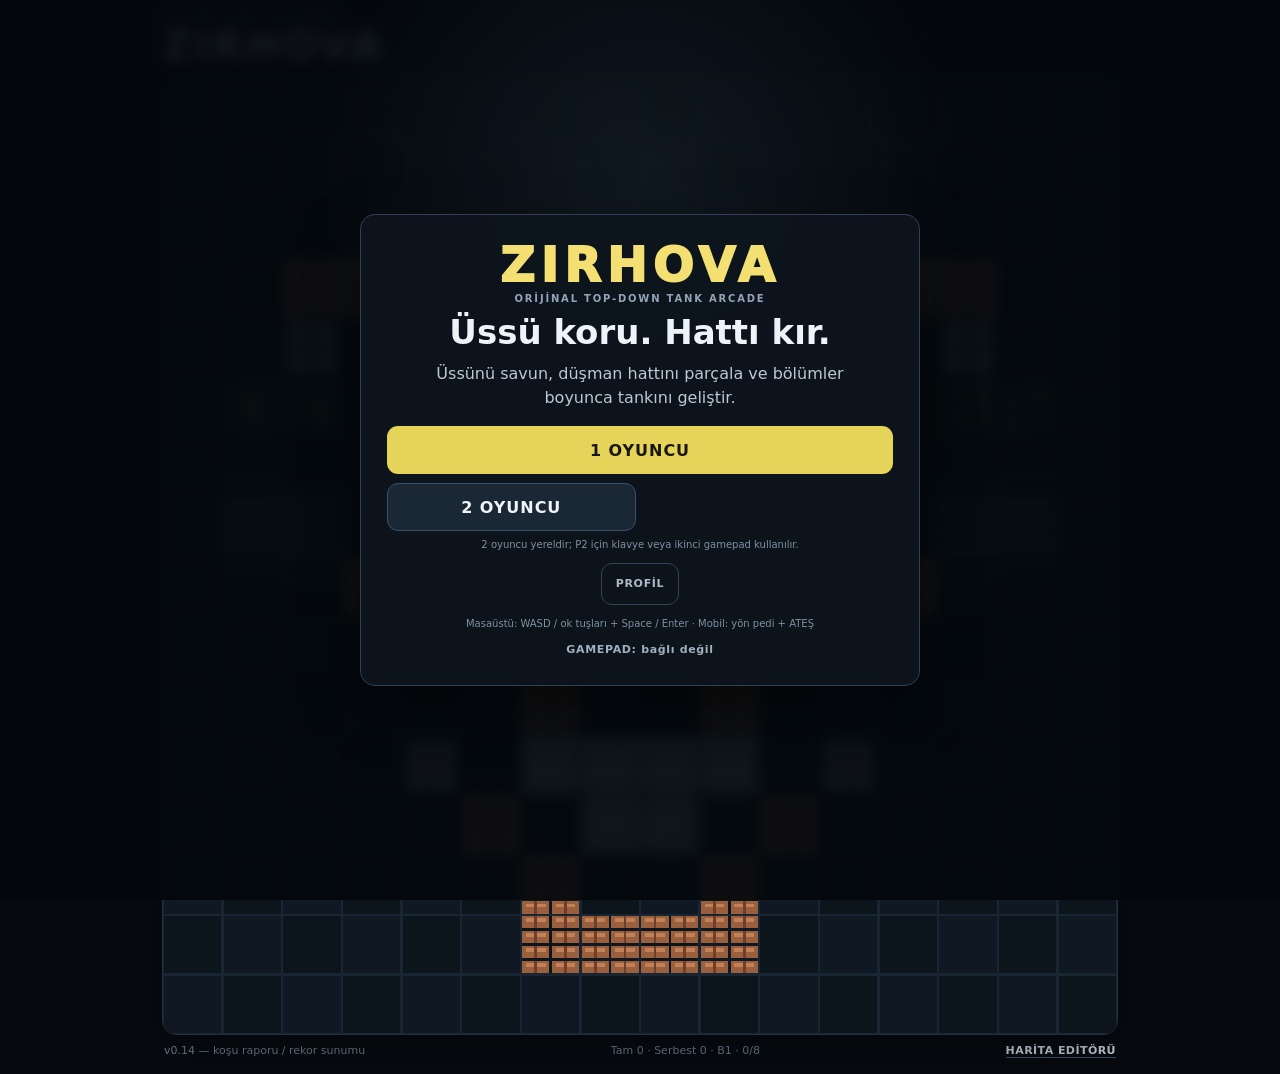
==== index.html @ f687f0d7 "Add v0.14 run report and record summary" ====
<!doctype html>
<html lang="tr">
<head>
  <meta charset="UTF-8" />
  <meta name="viewport" content="width=device-width, initial-scale=1, viewport-fit=cover, user-scalable=no" />
  <meta name="theme-color" content="#0c1117" />
  <meta name="apple-mobile-web-app-capable" content="yes" />
  <meta name="apple-mobile-web-app-status-bar-style" content="black-translucent" />
  <meta name="apple-mobile-web-app-title" content="ZIRHOVA" />
  <title>ZIRHOVA</title>
  <link rel="manifest" href="./manifest.webmanifest" />
  <link rel="apple-touch-icon" href="./icons/apple-touch-icon.png" />
  <link rel="icon" type="image/png" sizes="192x192" href="./icons/icon-192.png" />
  <link rel="stylesheet" href="./styles.css" />
</head>
<body class="menu-open">
  <main class="app-shell">
    <header class="topbar">
      <div>
        <div class="eyebrow">ARCADE TANK SAVUNMASI</div>
        <h1>ZIRHOVA</h1>
      </div>
      <div class="hud" aria-live="polite">
        <span>SKOR <b id="score">0</b></span>
        <span>BÖLÜM <b id="stage">1</b></span>
        <span>DALGA <b id="wave">1/3</b></span>
        <span>CAN <b id="lives">3</b></span>
        <span>ÜS <b id="baseHp">5</b></span>
        <span>KALAN <b id="remaining">0</b></span>
        <span>NAMLU <b id="weaponTier">I</b></span>
        <button id="pauseBtn" class="hud-button" type="button" aria-label="Oyunu duraklat">Ⅱ</button>
      </div>
    </header>

    <section class="game-wrap">
      <canvas id="game" width="768" height="768" aria-label="ZIRHOVA oyun alanı"></canvas>

      <div class="overlay show entry-overlay" id="introOverlay">
        <div class="panel entry-panel">
          <div class="entry-brand">ZIRHOVA</div>
          <div class="kicker">ORİJİNAL TOP-DOWN TANK ARCADE</div>
          <h2>Üssü koru. Hattı kır.</h2>
          <p class="entry-lead">Üssünü savun, düşman hattını parçala ve bölümler boyunca tankını geliştir.</p>

          <div class="entry-primary" aria-label="Ana oyun seçenekleri">
            <button id="continueBtn" hidden>DEVAM</button>
            <button id="startBtn">1 OYUNCU</button>
          </div>

          <p id="checkpointWarning" class="entry-warning" hidden></p>

          <div class="entry-secondary" aria-label="Diğer oyun seçenekleri">
            <button id="coopBtn" class="secondary">2 OYUNCU</button>
            <button id="stageSelectBtn" class="secondary" hidden>BÖLÜM SEÇ</button>
          </div>
          <p class="entry-coop-note">2 oyuncu yereldir; P2 için klavye veya ikinci gamepad kullanılır.</p>

          <div class="entry-tertiary" aria-label="Profil ve kurulum">
            <button id="profileBtn" class="secondary tertiary">PROFİL</button>
            <button id="installBtn" class="secondary tertiary" hidden>TELEFONA YÜKLE</button>
          </div>

          <p class="entry-controls-note">Masaüstü: WASD / ok tuşları + Space / Enter · Mobil: yön pedi + ATEŞ</p>
          <p id="controllerStatus" class="controller-status">GAMEPAD: bağlı değil</p>
          <p id="installHint" class="install-hint" hidden></p>
        </div>
      </div>

      <div class="overlay" id="gameOverOverlay">
        <div class="panel game-over-panel">
          <div class="kicker">KOŞU RAPORU</div>
          <h2 id="gameOverTitle">Görev başarısız</h2>
          <div id="gameOverRunType" class="run-summary-type">TAM KOŞU · 1 OYUNCU</div>
          <div id="gameOverStats" class="run-summary-grid" aria-label="Koşu istatistikleri"></div>
          <div id="gameOverRecord" class="run-record-banner">REKOR</div>
          <p id="gameOverText" class="run-record-context"></p>
          <section id="gameOverUnlocks" class="run-unlocks" hidden aria-labelledby="gameOverUnlocksTitle">
            <h3 id="gameOverUnlocksTitle">Yeni açılanlar</h3>
            <div id="gameOverUnlockList" class="run-unlock-list"></div>
          </section>
          <div class="panel-actions game-over-actions">
            <button id="restartBtn">YENİDEN BAŞLA</button>
            <button id="gameOverProfileBtn" class="secondary">PROFİL</button>
          </div>
        </div>
      </div>

      <div class="overlay" id="upgradeOverlay">
        <div class="panel upgrade-panel">
          <div class="kicker">MODÜL SEÇİMİ</div>
          <h2 id="upgradeTitle">Bölüm tamamlandı</h2>
          <p>Sonraki bölüme geçmeden önce tankını geliştir.</p>
          <div class="upgrade-grid" id="upgradeChoices"></div>
        </div>
      </div>

      <div class="overlay" id="pauseOverlay">
        <div class="panel">
          <div class="kicker">DURAKLATILDI</div>
          <h2>ZIRHOVA</h2>
          <p>Hazır olduğunda savunmaya devam et.</p>
          <button id="resumeBtn">DEVAM ET</button>
        </div>
      </div>

      <div class="overlay" id="profileOverlay">
        <div class="panel profile-panel">
          <div class="kicker">KALICI PROFİL</div>
          <h2>Komuta Kaydı</h2>
          <p class="profile-intro">Tam koşu ve serbest konuşlanma rekorların ayrı tutulur. Başarılar ve kozmetik tank boyaları bu cihazda saklanır; boyalar oynanış gücü vermez.</p>

          <div class="profile-stats" id="profileStats"></div>

          <section class="profile-section" aria-labelledby="skinsTitle">
            <h3 id="skinsTitle">Tank boyaları</h3>
            <div class="skin-grid" id="profileSkins"></div>
          </section>

          <section class="profile-section" aria-labelledby="achievementsTitle">
            <h3 id="achievementsTitle">Başarılar</h3>
            <div class="achievement-grid" id="profileAchievements"></div>
          </section>

          <button id="profileCloseBtn" type="button">KAPAT</button>
        </div>
      </div>

      <div class="overlay" id="stageSelectOverlay">
        <div class="panel stage-select-panel">
          <div class="kicker">KONUŞLANMA NOKTASI</div>
          <h2>Bölüm seç</h2>
          <p>B1 yeni bir tam koşu başlatır. B2 ve sonrası standart teçhizatla başlar ve ayrı serbest konuşlanma rekoruna yazılır.</p>
          <div class="stage-mode-row">
            <button id="stageSelectSoloBtn" type="button" class="secondary selected">1 OYUNCU</button>
            <button id="stageSelectCoopBtn" type="button" class="secondary">2 OYUNCU</button>
          </div>
          <p id="stageSelectModeText" class="stage-mode-text">1 OYUNCU · BÖLÜM SEÇİMİ</p>
          <p id="stageSelectWarning" class="stage-select-warning" hidden></p>
          <div class="stage-select-grid" id="stageSelectGrid"></div>
          <button id="stageSelectCloseBtn" type="button">KAPAT</button>
        </div>
      </div>
    </section>

    <section class="controls" id="touchControls" aria-label="Dokunmatik oyun kontrolleri">
      <div class="direction-pad" id="directionPad" role="application" aria-label="Hareket yönü">
        <span class="dir-cap dir-up" data-dir="up" aria-hidden="true">▲</span>
        <span class="dir-cap dir-left" data-dir="left" aria-hidden="true">◀</span>
        <span class="dir-center" aria-hidden="true"></span>
        <span class="dir-cap dir-right" data-dir="right" aria-hidden="true">▶</span>
        <span class="dir-cap dir-down" data-dir="down" aria-hidden="true">▼</span>
      </div>
      <div class="action-pad">
        <button class="fire" data-action="fire" aria-label="Ateş">
          <span class="fire-dot" aria-hidden="true"></span>
          <span>ATEŞ</span>
        </button>
      </div>
    </section>

    <footer class="footer-note">
      <span>v0.14 — koşu raporu / rekor sunumu</span>
      <span id="bestRun">En iyi: B1 · 0 puan</span>
      <a class="editor-link" href="./editor.html">HARİTA EDİTÖRÜ</a>
    </footer>
  </main>

  <script type="module" src="./src/game.js"></script>
</body>
</html>
---- styles.css ----
:root {
  color-scheme: dark;
  --bg: #070b10;
  --panel: #0f1720;
  --text: #edf4f8;
  --muted: #94a3b8;
  --line: #223041;
  --accent: #e6d35a;
}

* { box-sizing: border-box; }

html, body {
  margin: 0;
  min-height: 100%;
  background: var(--bg);
  color: var(--text);
  font-family: Inter, ui-sans-serif, system-ui, -apple-system, BlinkMacSystemFont, "Segoe UI", sans-serif;
}

html {
  overscroll-behavior: none;
}

body {
  min-height: 100dvh;
  overscroll-behavior: none;
  -webkit-tap-highlight-color: transparent;
}

button {
  font: inherit;
  -webkit-user-select: none;
  user-select: none;
}

.app-shell {
  width: min(100%, 980px);
  margin: 0 auto;
  padding:
    max(10px, env(safe-area-inset-top))
    max(12px, env(safe-area-inset-right))
    calc(16px + env(safe-area-inset-bottom))
    max(12px, env(safe-area-inset-left));
}

.topbar {
  display: flex;
  justify-content: space-between;
  align-items: end;
  gap: 14px;
  margin-bottom: 10px;
}

.eyebrow,
.kicker {
  color: var(--muted);
  font-size: 10px;
  letter-spacing: .18em;
  font-weight: 900;
}

h1 {
  margin: 2px 0 0;
  font-size: clamp(26px, 5vw, 40px);
  letter-spacing: .08em;
}

.hud {
  display: grid;
  grid-template-columns: repeat(8, auto);
  gap: 6px;
  font-size: 11px;
  color: var(--muted);
}

.hud span,
.hud-button {
  min-height: 42px;
  border: 1px solid var(--line);
  background: #0b1219;
  border-radius: 9px;
  padding: 7px 9px;
  white-space: nowrap;
}

.hud b {
  color: var(--text);
  margin-left: 3px;
}

.hud-button {
  min-width: 44px;
  color: var(--text);
  cursor: pointer;
}

.game-wrap {
  position: relative;
  width: 100%;
  margin: 0 auto;
  border: 1px solid var(--line);
  background: #0a1016;
  border-radius: 14px;
  overflow: hidden;
  box-shadow: 0 22px 60px rgba(0,0,0,.38);
  touch-action: none;
}

canvas {
  display: block;
  width: 100%;
  height: auto;
  aspect-ratio: 1 / 1;
  background: #0c1218;
  image-rendering: pixelated;
  touch-action: none;
}

.overlay {
  position: absolute;
  inset: 0;
  display: none;
  place-items: center;
  padding: 20px;
  background: rgba(4,8,12,.74);
  backdrop-filter: blur(7px);
  z-index: 8;
  overflow: auto;
  overscroll-behavior: contain;
}

.overlay.show { display: grid; }

.panel {
  width: min(94%, 470px);
  border: 1px solid #314054;
  background: rgba(13,20,28,.97);
  border-radius: 15px;
  padding: 22px;
  text-align: center;
  box-shadow: 0 18px 55px rgba(0,0,0,.34);
}

.panel h2 {
  margin: 8px 0 10px;
  font-size: clamp(23px, 5vw, 34px);
}

.panel p {
  color: #bdc8d4;
  line-height: 1.5;
  margin: 0 0 16px;
}

.panel button {
  border: 0;
  border-radius: 11px;
  min-width: 48px;
  min-height: 48px;
  padding: 13px 18px;
  font-weight: 900;
  letter-spacing: .06em;
  background: var(--accent);
  color: #17170d;
  cursor: pointer;
}

.panel-actions {
  display: flex;
  justify-content: center;
  gap: 10px;
  flex-wrap: wrap;
}

.panel button.secondary {
  background: #1a2836;
  color: #eef4f7;
  border: 1px solid #38506a;
}

/* Entry/menu UX: keep the launch surface independent from the square game board. */
#introOverlay {
  position: fixed;
  inset: 0;
  z-index: 20;
  padding:
    max(12px, env(safe-area-inset-top))
    max(12px, env(safe-area-inset-right))
    max(12px, env(safe-area-inset-bottom))
    max(12px, env(safe-area-inset-left));
  background:
    radial-gradient(circle at 50% 20%, rgba(54,74,91,.24), transparent 34%),
    rgba(4,8,12,.92);
}

.entry-panel {
  width: min(94%, 560px);
  max-height: calc(100dvh - 24px);
  overflow: auto;
  padding: 26px;
}

.entry-brand {
  margin-bottom: 4px;
  color: #f3df72;
  font-size: clamp(30px, 8vw, 48px);
  line-height: 1;
  letter-spacing: .12em;
  font-weight: 950;
}

.entry-lead {
  max-width: 470px;
  margin-inline: auto !important;
}

.entry-primary,
.entry-secondary {
  display: grid;
  gap: 9px;
}

.entry-primary {
  grid-template-columns: 1fr;
}

.entry-secondary {
  grid-template-columns: repeat(2, minmax(0, 1fr));
  margin-top: 9px;
}

.panel .entry-primary button,
.panel .entry-secondary button {
  width: 100%;
}

.entry-tertiary {
  display: flex;
  justify-content: center;
  gap: 8px;
  flex-wrap: wrap;
  margin-top: 11px;
}

.panel button.tertiary {
  min-height: 42px;
  padding: 9px 14px;
  background: transparent;
  border-color: #304255;
  color: #aebcca;
  font-size: 11px;
}

.entry-warning,
.stage-select-warning {
  margin: 9px 0 0 !important;
  padding: 9px 11px;
  border: 1px solid #765f38;
  border-radius: 9px;
  background: rgba(93,69,28,.22);
  color: #f2d884 !important;
  font-size: 10px !important;
  line-height: 1.4 !important;
  font-weight: 800;
}

.entry-coop-note,
.entry-controls-note {
  margin: 7px 0 0 !important;
  color: #7f91a3 !important;
  font-size: 10px !important;
  line-height: 1.35 !important;
}

.entry-controls-note {
  margin-top: 12px !important;
}

body.menu-open .hud,
body.menu-open .controls {
  display: none !important;
}

.stage-card-warning {
  color: #f1bd73 !important;
  font-weight: 900;
}

@media (max-width: 699px) {
  #introOverlay {
    padding:
      max(8px, env(safe-area-inset-top))
      max(8px, env(safe-area-inset-right))
      max(8px, env(safe-area-inset-bottom))
      max(8px, env(safe-area-inset-left));
  }

  .entry-panel {
    width: 100%;
    max-height: calc(100dvh - 16px);
    padding: 18px;
  }

  .entry-brand {
    font-size: clamp(28px, 10vw, 40px);
  }
}

@media (orientation: landscape) and (max-height: 430px) {
  .entry-panel {
    max-height: calc(100dvh - 12px);
    padding: 14px 18px;
  }

  .entry-brand {
    font-size: 26px;
  }

  .entry-panel h2 {
    margin: 5px 0 7px;
    font-size: 22px;
  }

  .entry-lead {
    margin-bottom: 10px !important;
  }
}

.controller-status {
  margin: 12px 0 0 !important;
  color: #9fb0c1 !important;
  font-size: 11px !important;
  letter-spacing: .06em;
  font-weight: 800;
}

.install-hint {
  margin: 12px 0 0 !important;
  padding: 10px 12px;
  border: 1px solid #314054;
  border-radius: 10px;
  background: #0b1219;
  font-size: 13px;
}

[hidden] { display: none !important; }

.upgrade-panel { width: min(96%, 620px); }

.upgrade-grid {
  display: grid;
  grid-template-columns: repeat(3, 1fr);
  gap: 10px;
}

.panel .upgrade-card {
  display: grid;
  gap: 7px;
  align-content: start;
  min-height: 132px;
  text-align: left;
  background: linear-gradient(180deg, #172331, #101923);
  color: var(--text);
  border: 1px solid #36506a;
}

.upgrade-card strong {
  color: #f2dc72;
  font-size: 14px;
}

.upgrade-card span {
  color: #d2dbe4;
  font-size: 13px;
  line-height: 1.35;
  letter-spacing: 0;
  font-weight: 650;
}

.upgrade-card small {
  margin-top: auto;
  color: #8294a8;
  font-size: 10px;
}

#gameOverOverlay {
  position: fixed;
  inset: 0;
  z-index: 24;
  padding: 12px;
}

.game-over-panel {
  width: min(96%, 680px);
  max-height: calc(100dvh - 24px);
  overflow: auto;
}

.run-summary-type {
  display: inline-flex;
  align-items: center;
  justify-content: center;
  min-height: 30px;
  margin: 0 auto 12px;
  padding: 6px 10px;
  border: 1px solid #455b70;
  border-radius: 999px;
  background: #0b1219;
  color: #dbe5ed;
  font-size: 10px;
  letter-spacing: .08em;
  font-weight: 950;
}

.run-summary-grid {
  display: grid;
  grid-template-columns: repeat(3, minmax(0, 1fr));
  gap: 8px;
  margin: 0 0 12px;
}

.run-summary-stat {
  display: grid;
  gap: 4px;
  min-height: 64px;
  padding: 10px 11px;
  border: 1px solid #2d4054;
  border-radius: 10px;
  background: #0b1219;
  text-align: left;
}

.run-summary-stat span {
  color: #8294a8;
  font-size: 9px;
  letter-spacing: .08em;
  font-weight: 900;
}

.run-summary-stat strong {
  color: #f3f6f8;
  font-size: 17px;
}

.run-record-banner {
  margin: 4px 0 8px;
  padding: 10px 12px;
  border: 1px solid #3b4f62;
  border-radius: 10px;
  background: #101923;
  color: #c8d4de;
  font-size: 12px;
  font-weight: 950;
  letter-spacing: .05em;
}

.run-record-banner.new-record {
  border-color: #8c7d2d;
  background: linear-gradient(180deg, #282513, #17170d);
  color: #f4df72;
  box-shadow: inset 0 0 0 1px rgba(230,211,90,.12);
}

.run-record-banner.unranked {
  border-color: #374350;
  color: #8fa0af;
}

.run-record-context {
  margin: 0 auto 12px !important;
  max-width: 580px;
  color: #95a6b6 !important;
  font-size: 11px !important;
  line-height: 1.45 !important;
}

.run-unlocks {
  margin: 12px 0 14px;
  padding: 11px;
  border: 1px solid #47583c;
  border-radius: 11px;
  background: linear-gradient(180deg, #151b14, #0d1310);
  text-align: left;
}

.run-unlocks h3 {
  margin: 0 0 8px;
  color: #e6dd98;
  font-size: 11px;
  letter-spacing: .08em;
  text-transform: uppercase;
}

.run-unlock-list {
  display: grid;
  gap: 6px;
}

.run-unlock-item {
  display: flex;
  justify-content: space-between;
  gap: 10px;
  padding: 8px 9px;
  border: 1px solid #354431;
  border-radius: 8px;
  background: #0d1410;
}

.run-unlock-item span {
  color: #869b82;
  font-size: 9px;
  letter-spacing: .08em;
  font-weight: 900;
}

.run-unlock-item strong {
  color: #edf2d3;
  font-size: 11px;
}

.game-over-actions {
  margin-top: 4px;
}

@media (max-width: 520px) {
  .game-over-panel {
    width: 100%;
    padding: 16px;
  }

  .run-summary-grid {
    grid-template-columns: repeat(2, minmax(0, 1fr));
  }

  .run-summary-stat {
    min-height: 58px;
    padding: 8px 9px;
  }

  .run-summary-stat strong {
    font-size: 15px;
  }
}

#profileOverlay {
  position: fixed;
  inset: 0;
  z-index: 30;
  padding: 12px;
}

.profile-panel {
  width: min(96%, 720px);
  max-height: calc(100dvh - 24px);
  overflow: auto;
  text-align: left;
}

.profile-panel h2,
.profile-panel > .kicker,
.profile-panel > .profile-intro {
  text-align: center;
}

.profile-intro {
  max-width: 620px;
  margin-inline: auto !important;
}

.profile-stats {
  display: grid;
  grid-template-columns: repeat(3, minmax(0, 1fr));
  gap: 8px;
  margin: 14px 0 18px;
}

.profile-stat {
  display: grid;
  gap: 4px;
  min-height: 64px;
  padding: 10px 12px;
  border: 1px solid #2d4054;
  border-radius: 10px;
  background: #0b1219;
}

.profile-stat span {
  color: #8294a8;
  font-size: 9px;
  letter-spacing: .08em;
  font-weight: 900;
}

.profile-stat strong {
  font-size: 17px;
  color: #f3f6f8;
}

.profile-section {
  margin: 16px 0;
}

.profile-section h3 {
  margin: 0 0 9px;
  font-size: 13px;
  letter-spacing: .08em;
  color: #dfe7ee;
}

.skin-grid {
  display: grid;
  grid-template-columns: repeat(5, minmax(0, 1fr));
  gap: 8px;
}

.panel .skin-card {
  min-width: 0;
  min-height: 112px;
  display: grid;
  justify-items: center;
  align-content: start;
  gap: 7px;
  padding: 10px 7px;
  color: var(--text);
  background: #101923;
  border: 1px solid #30455a;
  letter-spacing: 0;
}

.panel .skin-card.selected {
  border-color: #e6d35a;
  box-shadow: inset 0 0 0 1px rgba(230,211,90,.28);
}

.panel .skin-card:disabled {
  opacity: .45;
  cursor: not-allowed;
  filter: grayscale(.45);
}

.skin-swatch {
  width: 42px;
  height: 30px;
  border-radius: 7px;
  border: 2px solid var(--skin-dark);
  background:
    linear-gradient(90deg,
      var(--skin-dark) 0 18%,
      var(--skin-primary) 18% 82%,
      var(--skin-dark) 82% 100%);
  box-shadow: inset 0 0 0 3px rgba(255,255,255,.05);
}

.skin-card strong {
  font-size: 11px;
  color: #f3f6f8;
}

.skin-card small {
  font-size: 9px;
  line-height: 1.3;
  color: #8ea0b2;
  text-align: center;
}

.achievement-grid {
  display: grid;
  grid-template-columns: repeat(2, minmax(0, 1fr));
  gap: 8px;
}

.achievement-card {
  display: grid;
  grid-template-columns: 30px 1fr;
  gap: 8px;
  align-items: center;
  min-height: 62px;
  padding: 9px 10px;
  border: 1px solid #28394b;
  border-radius: 10px;
  background: #0b1219;
  opacity: .58;
}

.achievement-card.earned {
  opacity: 1;
  border-color: #596037;
  background: linear-gradient(180deg, #161c16, #0d1410);
}

.achievement-mark {
  display: grid;
  place-items: center;
  width: 28px;
  height: 28px;
  border: 1px solid #3e5061;
  border-radius: 999px;
  color: #8090a0;
  font-weight: 950;
}

.achievement-card.earned .achievement-mark {
  color: #f3dc6b;
  border-color: #8c7d2d;
}

.achievement-card strong,
.achievement-card small {
  display: block;
}

.achievement-card strong {
  color: #eaf0f5;
  font-size: 11px;
  letter-spacing: .04em;
}

.achievement-card small {
  margin-top: 3px;
  color: #8fa0af;
  font-size: 10px;
  line-height: 1.35;
}

#profileCloseBtn {
  display: block;
  margin: 16px auto 0;
}

#stageSelectOverlay {
  position: fixed;
  inset: 0;
  z-index: 31;
  padding: 12px;
}

.stage-select-panel {
  width: min(96%, 650px);
  max-height: calc(100dvh - 24px);
  overflow: auto;
}

.stage-mode-row {
  display: flex;
  justify-content: center;
  gap: 8px;
  margin: 4px 0 8px;
}

.panel .stage-mode-row button.selected {
  border-color: #e6d35a;
  color: #f6e783;
  box-shadow: inset 0 0 0 1px rgba(230,211,90,.22);
}

.stage-mode-text {
  margin: 0 0 10px !important;
  color: #8396a9 !important;
  font-size: 10px !important;
  letter-spacing: .08em;
  font-weight: 900;
}

.stage-select-grid {
  display: grid;
  grid-template-columns: repeat(5, minmax(0, 1fr));
  gap: 8px;
  margin: 12px 0 16px;
}

.panel .stage-card {
  min-width: 0;
  min-height: 76px;
  display: grid;
  place-items: center;
  align-content: center;
  gap: 4px;
  padding: 8px 5px;
  background: linear-gradient(180deg, #14202c, #0e171f);
  color: #eef4f7;
  border: 1px solid #334a60;
}

.stage-card strong {
  font-size: 17px;
  color: #f1dc71;
}

.stage-card small {
  font-size: 8px;
  color: #8799aa;
  letter-spacing: .06em;
}

#stageSelectCloseBtn {
  display: block;
  margin: 0 auto;
}

/* Touch controls are shown for coarse pointers and compact layouts. */
.controls {
  display: none;
  touch-action: none;
  user-select: none;
  -webkit-user-select: none;
}

.direction-pad {
  position: relative;
  display: grid;
  grid-template-columns: repeat(3, 1fr);
  grid-template-rows: repeat(3, 1fr);
  width: 210px;
  aspect-ratio: 1;
  border-radius: 28%;
  touch-action: none;
  background:
    radial-gradient(circle at center, rgba(50,69,88,.55) 0 20%, transparent 21%),
    linear-gradient(145deg, #111c27, #0b1219);
  border: 1px solid #31465b;
  box-shadow:
    inset 0 0 0 8px rgba(255,255,255,.012),
    0 10px 26px rgba(0,0,0,.24);
  overflow: hidden;
}

.direction-pad::after {
  content: "";
  position: absolute;
  inset: 32%;
  border-radius: 12px;
  border: 1px solid #3c5166;
  background: #101923;
  pointer-events: none;
}

.dir-cap {
  position: relative;
  z-index: 2;
  display: grid;
  place-items: center;
  margin: 5px;
  border-radius: 14px;
  color: #98aabc;
  background: #172432;
  border: 1px solid #30465c;
  font-size: 22px;
  font-weight: 950;
  pointer-events: none;
  box-shadow: inset 0 -3px 0 rgba(0,0,0,.20);
  transition: background .05s linear, color .05s linear, transform .05s linear, box-shadow .05s linear;
}

.dir-cap.active {
  color: #f7e486;
  background: #35495d;
  border-color: #70879d;
  transform: translateY(2px);
  box-shadow:
    inset 0 -1px 0 rgba(0,0,0,.22),
    0 0 18px rgba(230,211,90,.16);
}

.dir-up { grid-column: 2; grid-row: 1; }
.dir-left { grid-column: 1; grid-row: 2; }
.dir-right { grid-column: 3; grid-row: 2; }
.dir-down { grid-column: 2; grid-row: 3; }

.dir-center {
  grid-column: 2;
  grid-row: 2;
  z-index: 1;
  pointer-events: none;
}

.action-pad {
  display: grid;
  place-items: center;
}

.fire {
  display: grid;
  place-items: center;
  align-content: center;
  gap: 7px;
  width: 154px;
  aspect-ratio: 1;
  border-radius: 999px;
  border: 1px solid #765f38;
  background: radial-gradient(circle at 42% 36%, #463a20, #251e11 72%);
  color: #f6df76;
  font-size: 16px;
  font-weight: 950;
  letter-spacing: .08em;
  box-shadow:
    inset 0 -6px 0 rgba(0,0,0,.25),
    0 10px 28px rgba(0,0,0,.24);
  touch-action: none;
}

.fire-dot {
  width: 22px;
  height: 22px;
  border-radius: 999px;
  background: #f0cf49;
  box-shadow: 0 0 0 7px rgba(240,207,73,.08);
  pointer-events: none;
}

.fire:active,
.fire.active {
  transform: translateY(2px) scale(.985);
  background: #514322;
  box-shadow:
    inset 0 -2px 0 rgba(0,0,0,.25),
    0 0 22px rgba(230,211,90,.12);
}

.footer-note {
  display: flex;
  justify-content: space-between;
  gap: 10px;
  flex-wrap: wrap;
  color: #718095;
  font-size: 11px;
  padding: 9px 2px 0;
}

/* Phone + tablet touch layout, portrait */
@media (pointer: coarse), (hover: none), (max-width: 1024px) {
  body {
    overflow-x: hidden;
  }

  .controls {
    display: grid;
    grid-template-columns: minmax(0, 1fr) minmax(0, 1fr);
    align-items: center;
    justify-items: center;
    gap: 10px;
    width: min(100%, 760px);
    margin: 10px auto 0;
  }
}

/* Phones in portrait: keep everything inside the usable viewport. */
@media (pointer: coarse) and (orientation: portrait) and (max-width: 699px),
       (hover: none) and (orientation: portrait) and (max-width: 699px) {
  html, body {
    height: 100%;
  }

  body {
    overflow: hidden;
  }

  .app-shell {
    height: 100dvh;
    display: grid;
    grid-template-rows: auto auto auto;
    align-content: start;
    gap: 6px;
    padding:
      max(6px, env(safe-area-inset-top))
      max(7px, env(safe-area-inset-right))
      max(7px, env(safe-area-inset-bottom))
      max(7px, env(safe-area-inset-left));
  }

  .topbar {
    margin: 0;
    gap: 4px;
  }

  .topbar > div:first-child {
    display: none;
  }

  .hud {
    width: 100%;
    grid-template-columns: repeat(8, minmax(0, 1fr));
    gap: 3px;
    font-size: 9px;
  }

  .hud span,
  .hud-button {
    min-width: 0;
    min-height: 36px;
    padding: 4px 2px;
    display: grid;
    place-items: center;
    text-align: center;
  }

  .hud b {
    display: block;
    margin: 0;
    line-height: 1;
  }

  .game-wrap {
    width: min(
      calc(100vw - 14px - env(safe-area-inset-left) - env(safe-area-inset-right)),
      calc(100dvh - 244px - env(safe-area-inset-top) - env(safe-area-inset-bottom))
    );
    min-width: 250px;
    justify-self: center;
  }

  .controls {
    width: 100%;
    min-height: 154px;
    margin: 0;
    gap: 6px;
  }

  .direction-pad {
    width: clamp(146px, 43vw, 190px);
  }

  .fire {
    width: clamp(108px, 29vw, 138px);
    font-size: 14px;
  }

  .fire-dot {
    width: 18px;
    height: 18px;
  }

  .footer-note {
    display: none;
  }

  .upgrade-grid {
    grid-template-columns: 1fr;
  }

  .panel {
    padding: 16px;
  }

  .panel .upgrade-card {
    min-height: 86px;
  }

  .profile-panel {
    width: 100%;
  }

  .profile-stats {
    grid-template-columns: repeat(2, minmax(0, 1fr));
  }

  .skin-grid {
    grid-template-columns: repeat(2, minmax(0, 1fr));
  }

  .achievement-grid {
    grid-template-columns: 1fr;
  }

  .stage-select-panel {
    width: 100%;
  }

  .stage-select-grid {
    grid-template-columns: repeat(3, minmax(0, 1fr));
  }

  .panel .stage-card {
    min-height: 64px;
  }
}

/* Very narrow phones: HUD uses two compact rows instead of crushing text. */
@media (orientation: portrait) and (max-width: 380px) {
  .hud {
    grid-template-columns: repeat(3, 1fr);
  }

  .game-wrap {
    width: min(
      calc(100vw - 14px),
      calc(100dvh - 278px - env(safe-area-inset-top) - env(safe-area-inset-bottom))
    );
  }

  .controls {
    min-height: 142px;
  }

  .direction-pad {
    width: clamp(136px, 41vw, 162px);
  }

  .fire {
    width: clamp(100px, 28vw, 124px);
  }
}

/* Tablets in portrait get larger controls without making the board oversized. */
@media (pointer: coarse) and (orientation: portrait) and (min-width: 700px),
       (hover: none) and (orientation: portrait) and (min-width: 700px) {
  .app-shell {
    width: min(100%, 860px);
  }

  .topbar {
    display: block;
  }

  .topbar > div:first-child {
    display: none;
  }

  .hud {
    width: 100%;
    grid-template-columns: repeat(8, minmax(0, 1fr));
  }

  .hud span,
  .hud-button {
    min-width: 0;
    text-align: center;
  }

  .game-wrap {
    width: min(84vw, calc(100dvh - 300px), 700px);
  }

  .controls {
    width: min(760px, 94vw);
    margin-top: 12px;
  }

  .direction-pad {
    width: clamp(210px, 29vw, 250px);
  }

  .fire {
    width: clamp(150px, 21vw, 180px);
  }
}

/* Phone/tablet landscape: board stays unobstructed, controls live in side gutters. */
@media (pointer: coarse) and (orientation: landscape),
       (hover: none) and (orientation: landscape) {
  html, body {
    width: 100%;
    height: 100%;
  }

  body {
    overflow: hidden;
  }

  .app-shell {
    position: relative;
    width: 100%;
    max-width: none;
    height: 100dvh;
    padding:
      max(5px, env(safe-area-inset-top))
      max(6px, env(safe-area-inset-right))
      max(5px, env(safe-area-inset-bottom))
      max(6px, env(safe-area-inset-left));
  }

  .topbar {
    position: fixed;
    z-index: 9;
    top: max(5px, env(safe-area-inset-top));
    left: 50%;
    transform: translateX(-50%);
    width: min(68vw, 650px);
    margin: 0;
    pointer-events: none;
  }

  .topbar > div:first-child {
    display: none;
  }

  .hud {
    margin: 0 auto;
    grid-template-columns: repeat(8, minmax(0, 1fr));
    gap: 3px;
    width: 100%;
    padding: 3px;
    border-radius: 10px;
    background: rgba(6,10,14,.70);
    backdrop-filter: blur(6px);
    pointer-events: auto;
    font-size: 9px;
  }

  .hud span,
  .hud-button {
    min-width: 0;
    min-height: 34px;
    padding: 3px 4px;
    display: grid;
    place-items: center;
  }

  .hud b {
    display: block;
    margin: 0;
  }

  .game-wrap {
    width: min(
      calc(100dvh - 52px - env(safe-area-inset-top) - env(safe-area-inset-bottom)),
      calc(100dvw - 400px - env(safe-area-inset-left) - env(safe-area-inset-right)),
      760px
    );
    min-width: 300px;
    margin: 46px auto 0;
  }

  .controls {
    position: fixed;
    z-index: 7;
    inset: 0;
    display: block;
    width: auto;
    margin: 0;
    pointer-events: none;
  }

  .direction-pad {
    position: absolute;
    left: max(12px, env(safe-area-inset-left));
    bottom: max(12px, env(safe-area-inset-bottom));
    width: clamp(146px, 25vh, 186px);
    pointer-events: auto;
    opacity: .94;
  }

  .action-pad {
    position: absolute;
    right: max(18px, env(safe-area-inset-right));
    bottom: max(18px, env(safe-area-inset-bottom));
    pointer-events: auto;
  }

  .fire {
    width: clamp(108px, 22vh, 158px);
    opacity: .96;
  }

  .footer-note {
    display: none;
  }

  .overlay {
    z-index: 12;
  }

  .upgrade-panel {
    max-height: 92dvh;
  }
}

/* Short landscape phones need slightly smaller side controls. */
@media (orientation: landscape) and (max-height: 430px) {
  .game-wrap {
    width: min(
      calc(100dvh - 52px),
      calc(100dvw - 350px),
      760px
    );
    margin-top: 46px;
  }

  .direction-pad {
    width: clamp(142px, 37vh, 166px);
  }

  .fire {
    width: clamp(102px, 28vh, 126px);
  }
}

.editor-link {
  color: #cbd7e2;
  text-decoration: none;
  border-bottom: 1px solid #415368;
  font-weight: 800;
  letter-spacing: .04em;
}
.editor-link:hover { color: #f1dc72; }
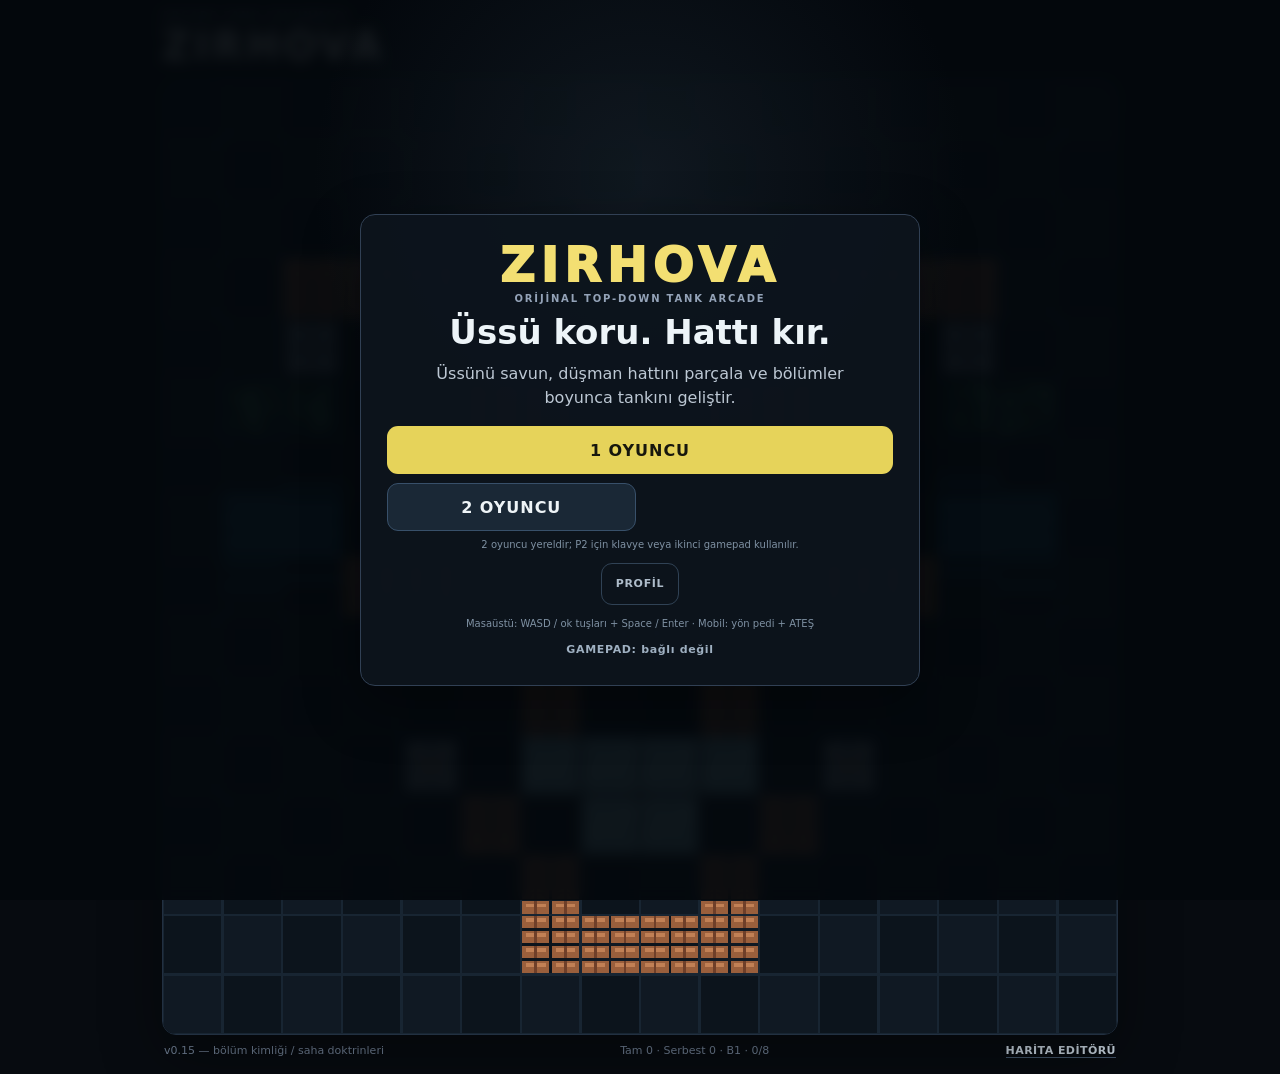
==== commit e881b794: "Add v0.15 stage doctrine foundation" ====
--- a/index.html
+++ b/index.html
@@ -159,7 +159,7 @@
     </section>
 
     <footer class="footer-note">
-      <span>v0.14 — koşu raporu / rekor sunumu</span>
+      <span>v0.15 — bölüm kimliği / saha doktrinleri</span>
       <span id="bestRun">En iyi: B1 · 0 puan</span>
       <a class="editor-link" href="./editor.html">HARİTA EDİTÖRÜ</a>
     </footer>
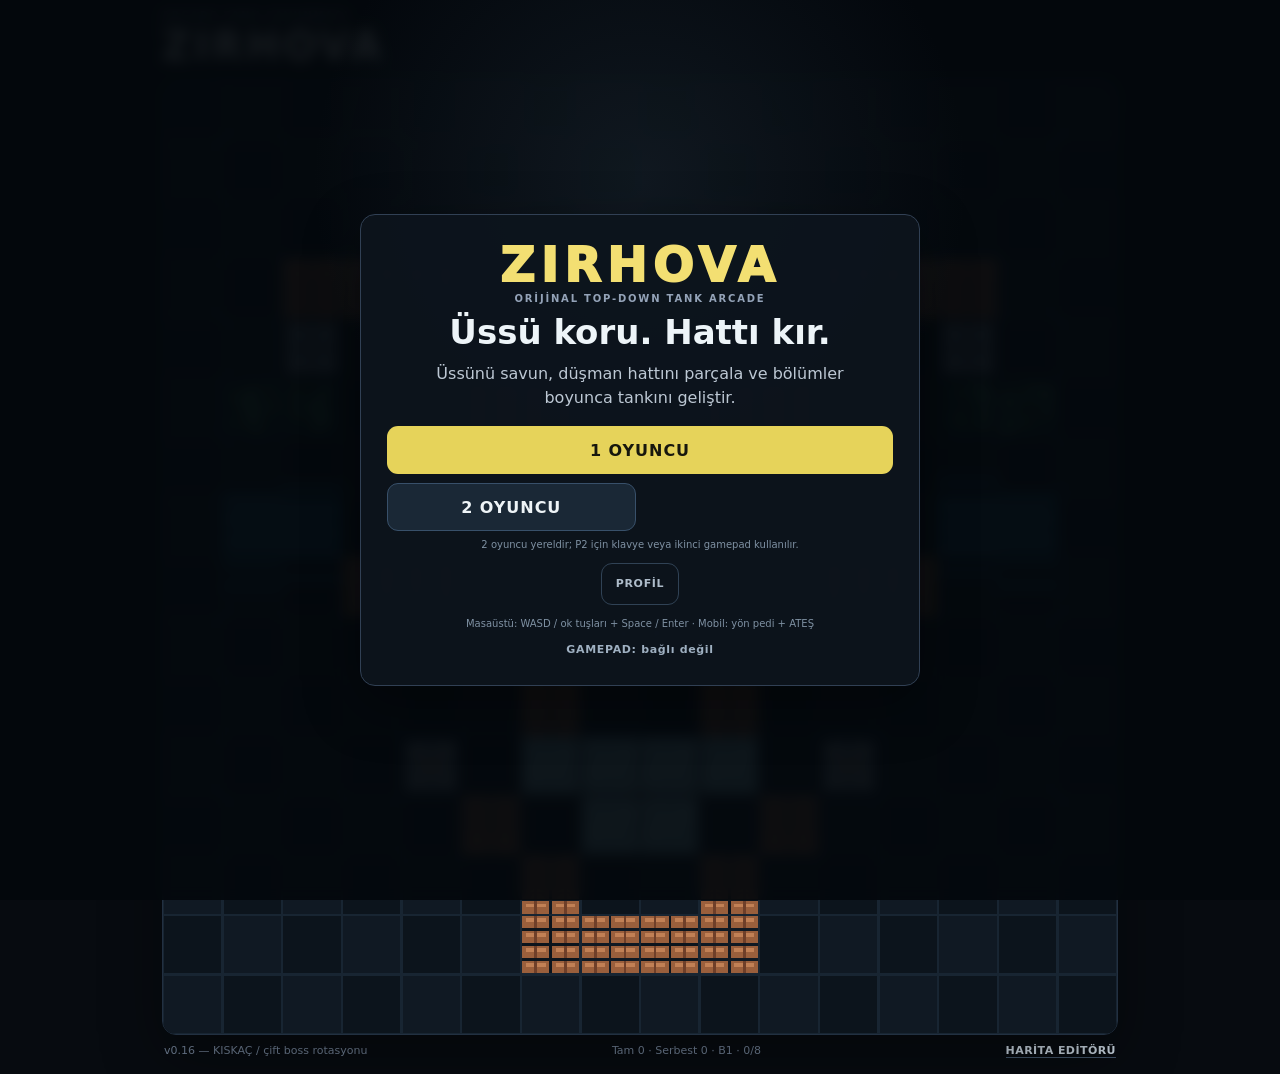
==== commit 8929ed97: "Add v0.16 KISKAC boss encounter" ====
--- a/index.html
+++ b/index.html
@@ -159,7 +159,7 @@
     </section>
 
     <footer class="footer-note">
-      <span>v0.15 — bölüm kimliği / saha doktrinleri</span>
+      <span>v0.16 — KISKAÇ / çift boss rotasyonu</span>
       <span id="bestRun">En iyi: B1 · 0 puan</span>
       <a class="editor-link" href="./editor.html">HARİTA EDİTÖRÜ</a>
     </footer>
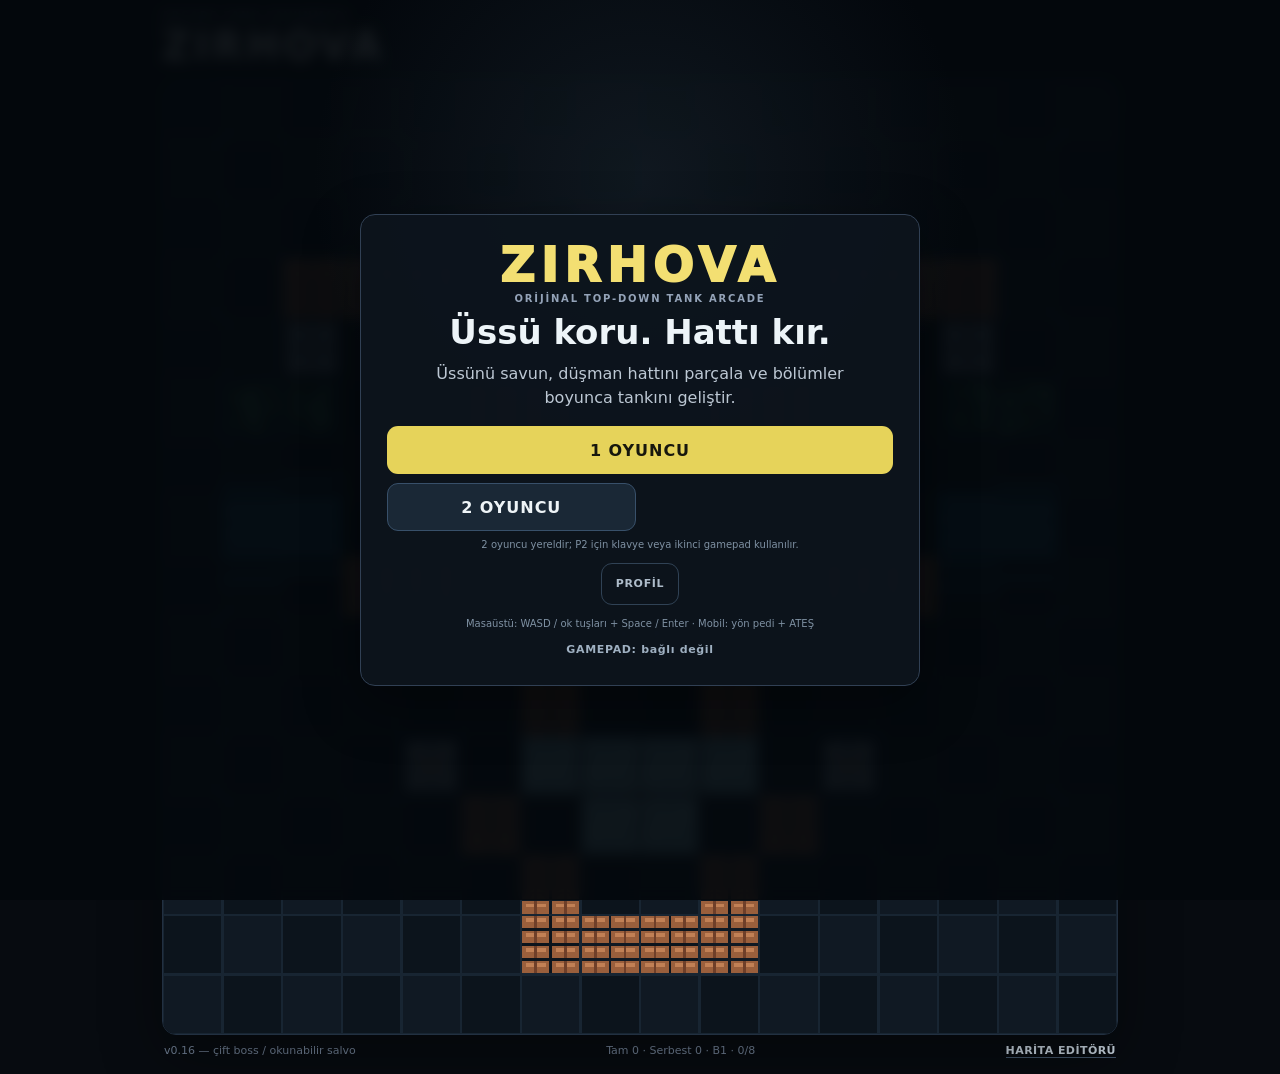
==== commit 2cbda71b: "Polish v0.16 boss readability and progression" ====
--- a/index.html
+++ b/index.html
@@ -159,7 +159,7 @@
     </section>
 
     <footer class="footer-note">
-      <span>v0.16 — KISKAÇ / çift boss rotasyonu</span>
+      <span>v0.16 — çift boss / okunabilir salvo</span>
       <span id="bestRun">En iyi: B1 · 0 puan</span>
       <a class="editor-link" href="./editor.html">HARİTA EDİTÖRÜ</a>
     </footer>
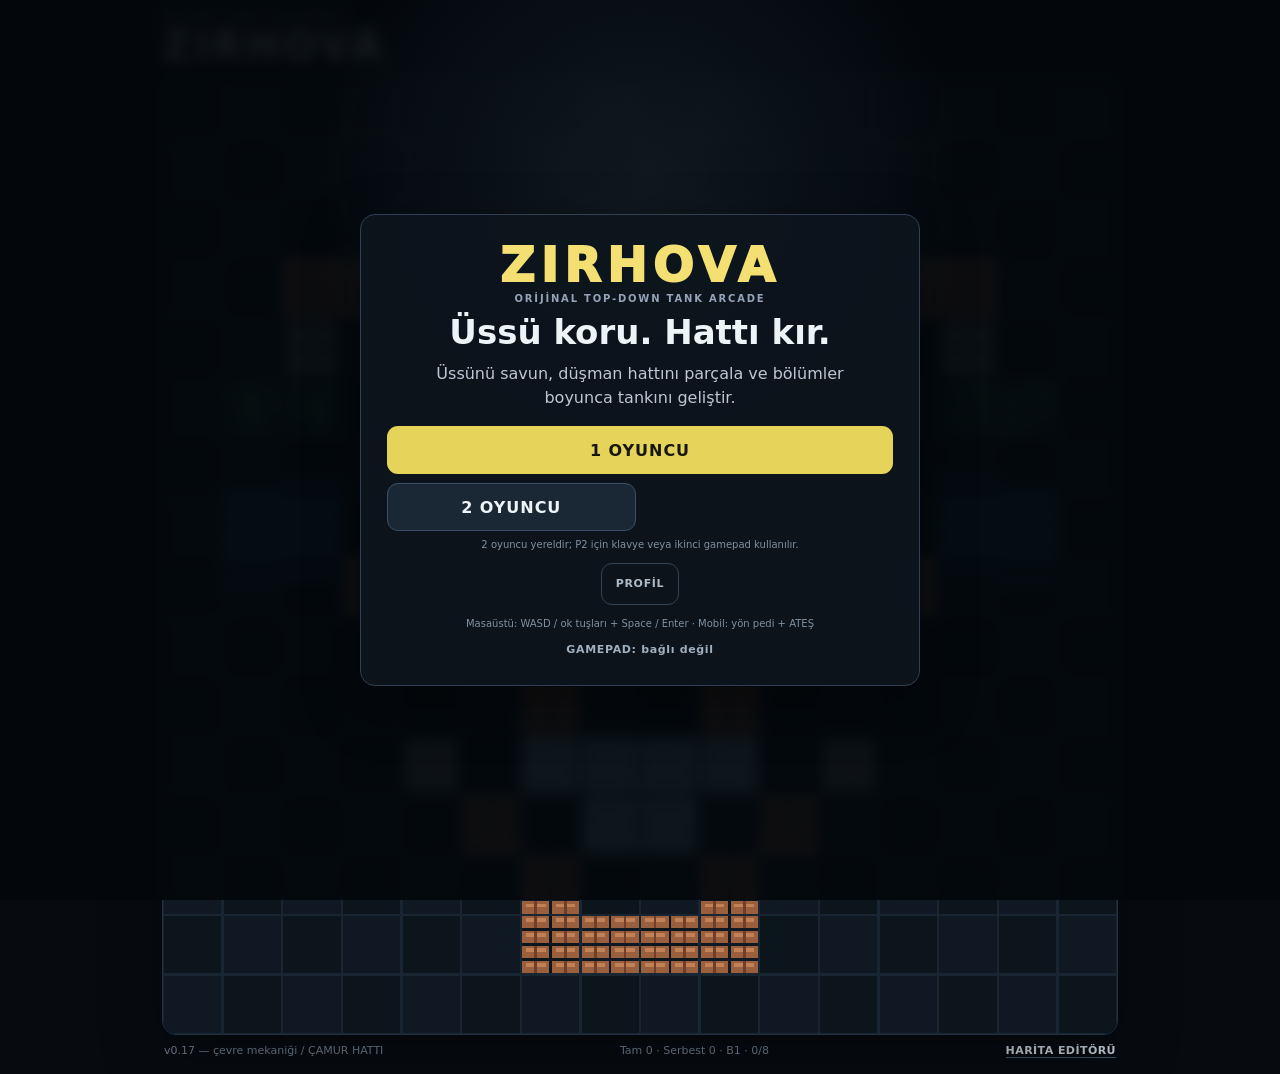
==== commit 79ddc658: "Add v0.17 mud field environment mechanic" ====
--- a/index.html
+++ b/index.html
@@ -159,7 +159,7 @@
     </section>
 
     <footer class="footer-note">
-      <span>v0.16 — çift boss / okunabilir salvo</span>
+      <span>v0.17 — çevre mekaniği / ÇAMUR HATTI</span>
       <span id="bestRun">En iyi: B1 · 0 puan</span>
       <a class="editor-link" href="./editor.html">HARİTA EDİTÖRÜ</a>
     </footer>
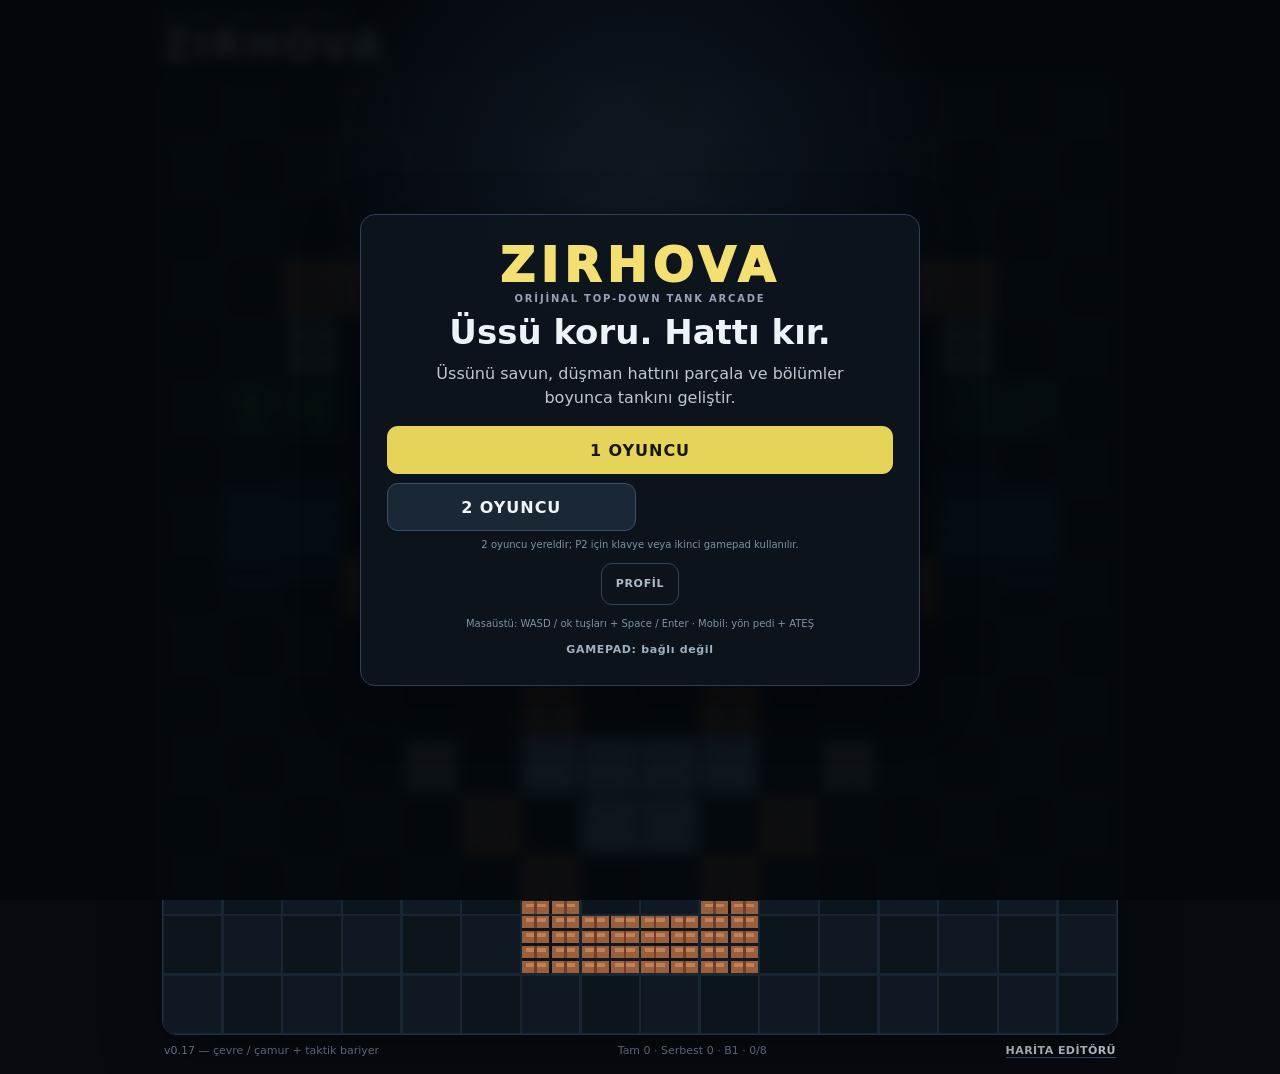
==== commit 5066af1d: "Add tactical gate environment to v0.17" ====
--- a/index.html
+++ b/index.html
@@ -159,7 +159,7 @@
     </section>
 
     <footer class="footer-note">
-      <span>v0.17 — çevre mekaniği / ÇAMUR HATTI</span>
+      <span>v0.17 — çevre / çamur + taktik bariyer</span>
       <span id="bestRun">En iyi: B1 · 0 puan</span>
       <a class="editor-link" href="./editor.html">HARİTA EDİTÖRÜ</a>
     </footer>
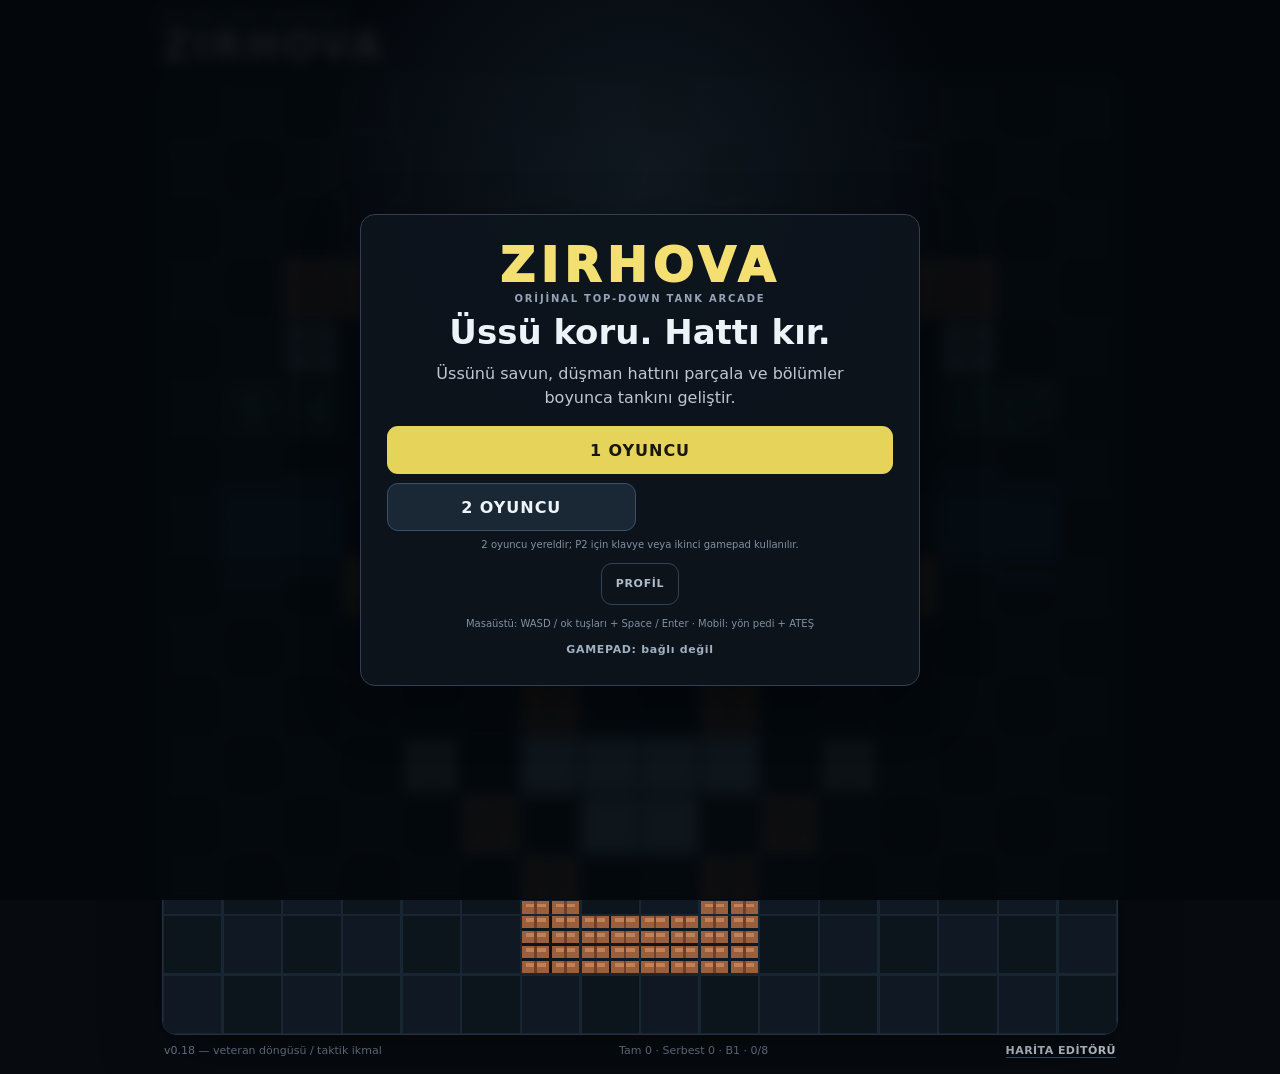
==== commit 6ffbee26: "Add v0.18 tactical stage supplies" ====
--- a/index.html
+++ b/index.html
@@ -159,7 +159,7 @@
     </section>
 
     <footer class="footer-note">
-      <span>v0.17 — çevre / çamur + taktik bariyer</span>
+      <span>v0.18 — veteran döngüsü / taktik ikmal</span>
       <span id="bestRun">En iyi: B1 · 0 puan</span>
       <a class="editor-link" href="./editor.html">HARİTA EDİTÖRÜ</a>
     </footer>
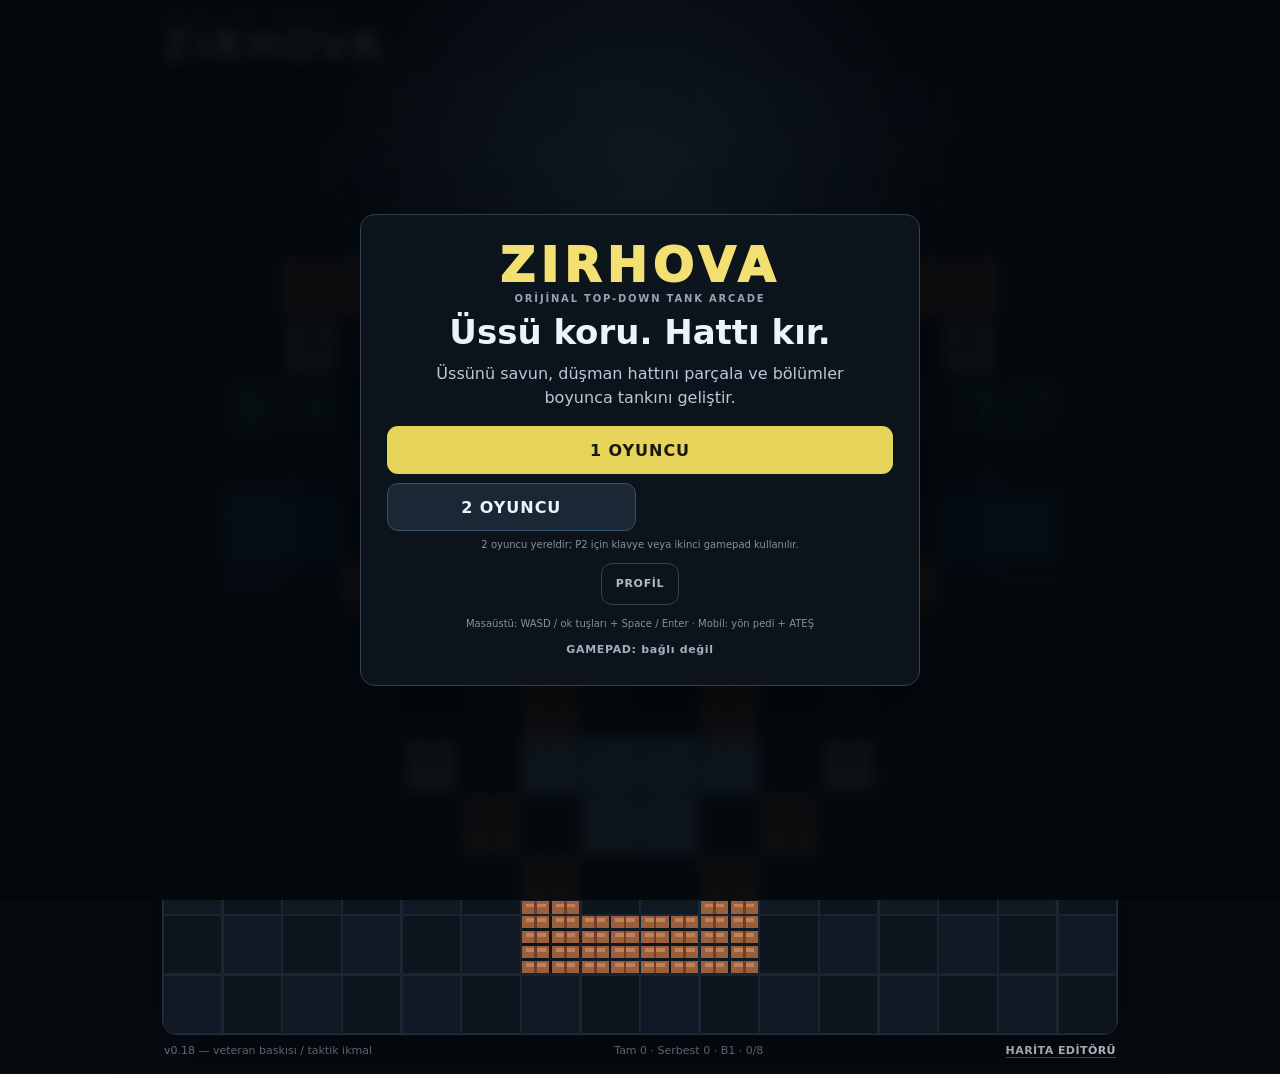
==== commit f67eb866: "Add v0.18 Veteran pressure tiers" ====
--- a/index.html
+++ b/index.html
@@ -159,7 +159,7 @@
     </section>
 
     <footer class="footer-note">
-      <span>v0.18 — veteran döngüsü / taktik ikmal</span>
+      <span>v0.18 — veteran baskısı / taktik ikmal</span>
       <span id="bestRun">En iyi: B1 · 0 puan</span>
       <a class="editor-link" href="./editor.html">HARİTA EDİTÖRÜ</a>
     </footer>
